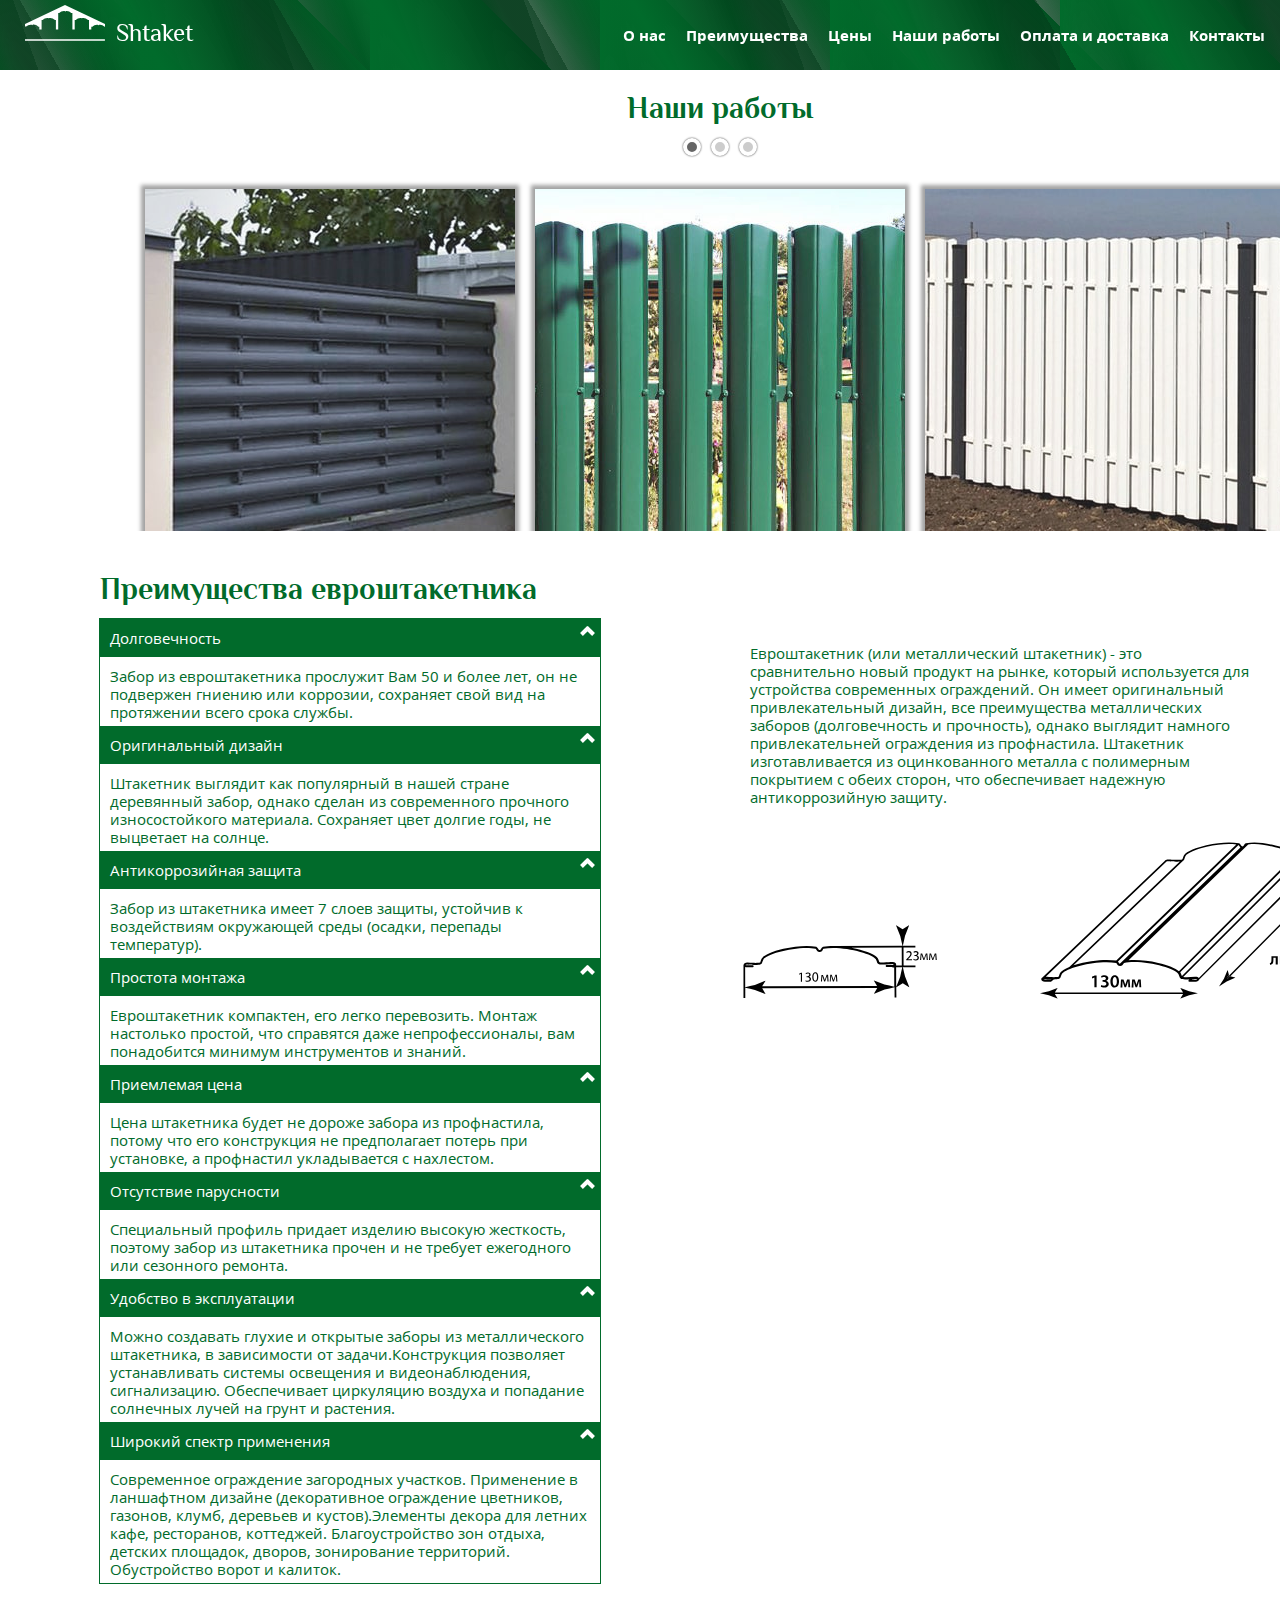
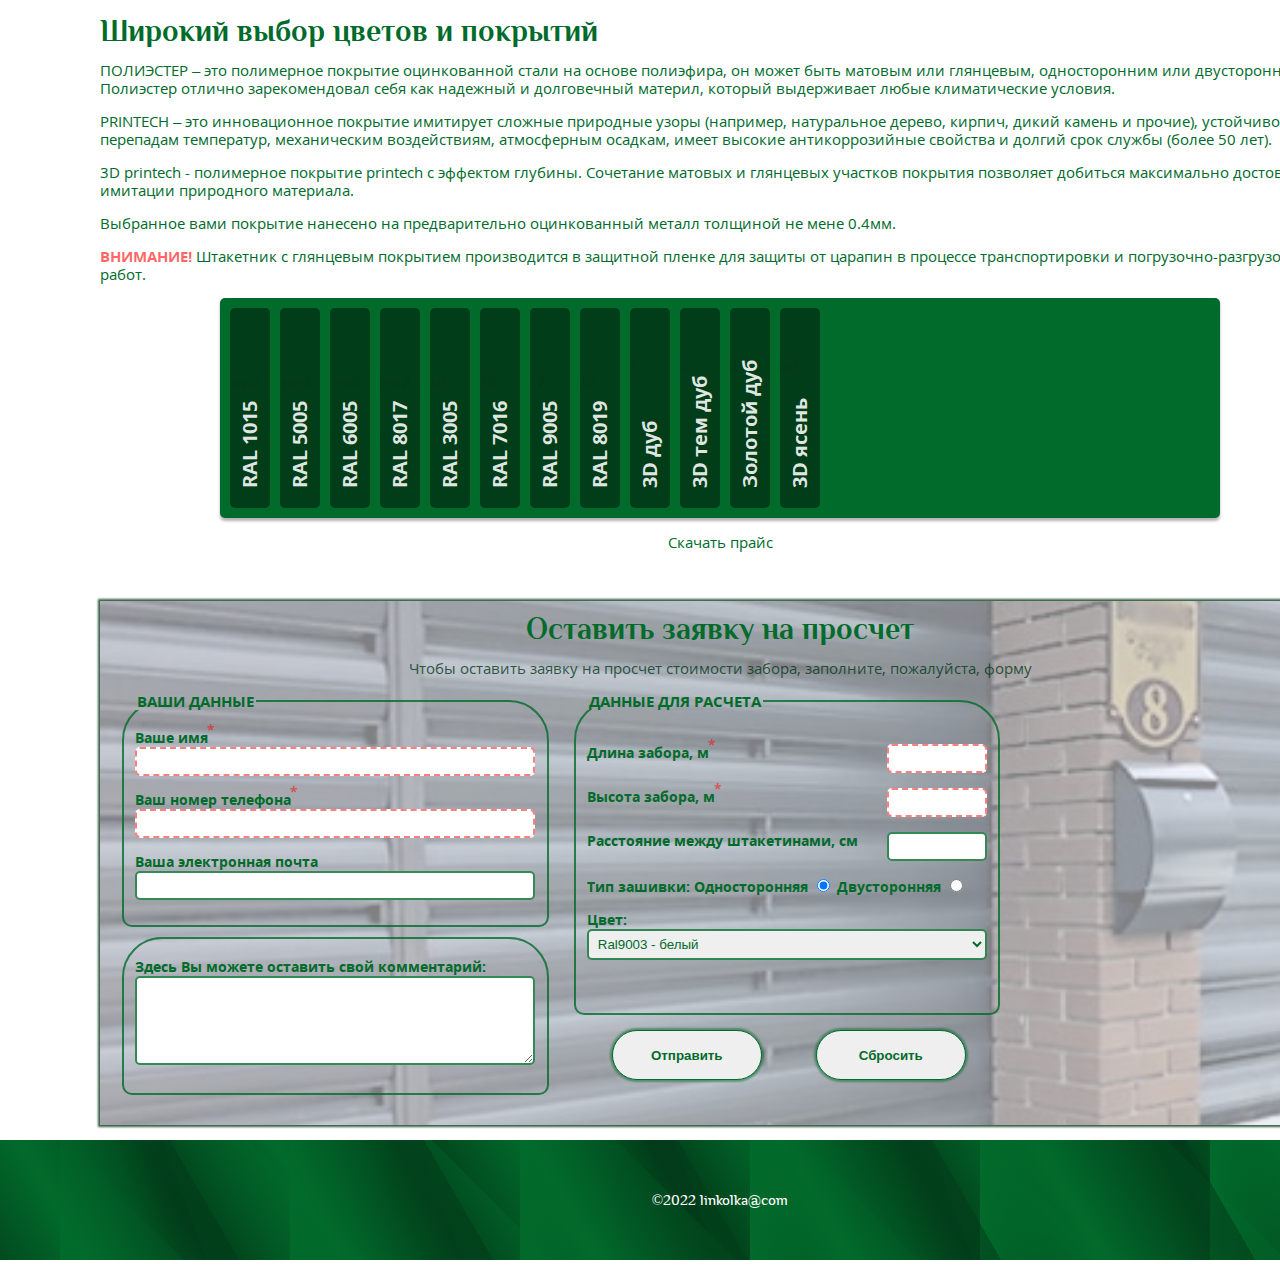
==== index.html @ c5de4a71 "added project files" ====
<!DOCTYPE html>
<html lang="ru">

<head>
  <meta charset="UTF-8">
  <meta http-equiv="X-UA-Compatible" content="IE=edge">
  <meta name="viewport" content="width=device-width, initial-scale=1.0">
  <link rel="stylesheet" href="css/style.css">
  <title>Штакетник от производителя</title>
</head>

<body>
  <header class="header">
    <div class="container">
      <nav class="header__navigation clearfix">
        <a class="logo">
          <img class="logo-img" src="img/logo3.svg" width="80" height="36" alt="Логотип компании Shtaket">
          Shtaket
        </a>
        <ul class="header__menu list clearfix">
          <li class="header__item">
            <a class="header__link link" href="#">О нас</a>
          </li>
          <li class="header__item">
            <a class="header__link link" href="#advantages">Преимущества</a>
          </li>
          <li class="header__item">
            <a class="header__link link" href="#prices">Цены</a>
          </li>
          <li class="header__item">
            <a class="header__link link" href="#works">Наши работы</a>
          </li>
          <li class="header__item">
            <a class="header__link link" href="#delivery">Оплата и доставка</a>
          </li>
          <li class="header__item">
            <a class="header__link link" href="#contacts">Контакты</a>
          </li>
        </ul>
      </nav>
      <div class="progress-bar" id="progressBar"></div>
    </div>
  </header>
  <main class="main container">
    <h1 class="visually-hidden">Shtaket - производитель штакетника в Украине</h1>
    <section class="works" id="works">
      <h2 class="title">Наши работы</h2>
      <div class="works__container">

        <div class="slider">
          <input type="radio" id="btn-1" name="toggle" checked>
          <input type="radio" id="btn-2" name="toggle">
          <input type="radio" id="btn-3" name="toggle">

          <div class="slider-controls">
            <label for="btn-1"></label>
            <label for="btn-2"></label>
            <label for="btn-3"></label>
          </div>
          <div class="slider-inner">
            <div class="slider-slides">
              <img src="img/work1.jpg" width="370" height="342" alt="Кекс смотрит на еду">
              <img src="img/work2.jpg" alt="Кекс смотрит на тебя">
              <img src="img/work3.jpg" alt="Кекс не хочет никуда смотреть">
              <img src="img/work4.jpg" width="370" height="342" alt="Кекс смотрит на еду">
              <img src="img/work5.jpg" alt="Кекс смотрит на тебя">
              <img src="img/work6.jpg" alt="Кекс не хочет никуда смотреть">
              <img src="img/work7.jpg" width="370" height="342" alt="Кекс смотрит на еду">
              <img src="img/work8.jpg" alt="Кекс смотрит на тебя">
              <img src="img/work9.jpg" alt="Кекс не хочет никуда смотреть">
            </div>
          </div>
        </div>
      </div>
    </section>
    <section class="advantages" id="advantages">
      <h2 class="visually-hidden">Почему все выбирают евроштакетник?</h2>
      <div class="container clearfix">
        <h3 class="title advantages__title">Преимущества евроштакетника</h3>
        <ul class="advantages__accordion list">
          <li class="accordion__item">
            <input type="checkbox" name="group" id="group-1" checked>
            <label for="group-1">Долговечность</label>
            <p>
              Забор из евроштакетника прослужит Вам 50 и более лет, он не подвержен гниению или коррозии, сохраняет свой
              вид
              на протяжении всего срока службы.
            </p>
          </li>
          <li class="accordion__item">
            <input type="checkbox" name="group" id="group-2" checked>
            <label for="group-2">Оригинальный дизайн</label>
            <p>
              Штакетник выглядит как популярный в нашей стране деревянный забор, однако сделан из современного прочного
              износостойкого материала. Сохраняет цвет долгие годы, не выцветает на солнце.
            </p>
          </li>
          <li class="accordion__item">
            <input type="checkbox" name="group" id="group-3" checked>
            <label for="group-3">Антикоррозийная защита</label>
            <p>
              Забор из штакетника имеет 7 слоев защиты, устойчив к воздействиям окружающей среды (осадки, перепады
              температур).
            </p>
          </li>
          <li class="accordion__item">
            <input type="checkbox" name="group" id="group-5" checked>
            <label for="group-5">Простота монтажа</label>
            <p>
              Евроштакетник компактен, его легко перевозить. Монтаж настолько простой, что справятся даже
              непрофессионалы, вам понадобится минимум инструментов и знаний.
            </p>
          </li>
          <li class="accordion__item">
            <input type="checkbox" name="group" id="group-6" checked>
            <label for="group-6">Приемлемая цена</label>
            <p>
              Цена штакетника будет не дороже забора из профнастила, потому что его конструкция не предполагает потерь
              при установке, а профнастил укладывается с нахлестом.
            </p>
          </li>
          <li class="accordion__item">
            <input type="checkbox" name="group" id="group-7" checked>
            <label for="group-7">Отсутствие парусности</label>
            <p>
              Специальный профиль придает изделию высокую жесткость, поэтому забор из штакетника прочен и не требует
              ежегодного или сезонного ремонта.
            </p>
          </li>
          <li class="accordion__item">
            <input type="checkbox" name="group" id="group-8" checked>
            <label for="group-8">Удобство в эксплуатации</label>
            <p>
              Можно создавать глухие и открытые заборы из металлического штакетника, в зависимости от задачи.Конструкция
              позволяет устанавливать системы освещения и видеонаблюдения, сигнализацию. Обеспечивает циркуляцию воздуха
              и попадание солнечных лучей на грунт и растения.
            </p>
          </li>
          <li class="accordion__item">
            <input type="checkbox" name="group" id="group-9" checked>
            <label for="group-9">Широкий спектр применения</label>
            <p>
              Современное ограждение загородных участков. Применение в ланшафтном дизайне (декоративное ограждение
              цветников, газонов, клумб, деревьев и кустов).Элементы декора для летних кафе, ресторанов, коттеджей.
              Благоустройство зон отдыха, детских площадок, дворов, зонирование территорий. Обустройство ворот и
              калиток.
            </p>
          </li>
        </ul>
        <div class="advantages__content">
          <p class="advantages__text">
            Евроштакетник (или металлический штакетник) - это сравнительно новый продукт на
            рынке, который используется
            для устройства современных ограждений. Он имеет оригинальный привлекательный дизайн, все преимущества
            металлических заборов (долговечность и прочность), однако выглядит намного привлекательней ограждения из
            профнастила. Штакетник изготавливается из оцинкованного металла с полимерным покрытием с обеих сторон, что
            обеспечивает надежную антикоррозийную защиту.
          </p>
          <!-- <img src="img/product.jpg" width="560" height="364" alt=""> -->
        </div>
      </div>
    </section>
    <section class="prices" id="prices">
      <div class="container">
        <h2 class="title">Широкий выбор цветов и покрытий</h2>
        <div class="prices__text">
          <p>
            <span class="uppercase">Полиэстер</span> – это полимерное покрытие оцинкованной стали на основе полиэфира,
            он может быть матовым или
            глянцевым, односторонним или двусторонним. Полиэстер отлично зарекомендовал себя как надежный и долговечный
            материл, который выдерживает любые климатические условия.
          </p>
          <p>
            <span class="uppercase">Printech</span> – это инновационное покрытие имитирует сложные природные узоры
            (например, натуральное дерево,
            кирпич, дикий камень и прочие), устойчиво к перепадам температур, механическим воздействиям, атмосферным
            осадкам, имеет высокие антикоррозийные свойства и долгий срок службы (более 50 лет).
          </p>
          <p>
            3D printech - полимерное покрытие printech с эффектом глубины. Сочетание матовых и глянцевых участков
            покрытия позволяет добиться максимально достоверной имитации природного материала.
          </p>
          <p>
            Выбранное вами покрытие нанесено на предварительно оцинкованный металл толщиной не мене 0.4мм.
          </p>
          <p>
            <span class="uppercase attention">Внимание!</span> Штакетник с глянцевым покрытием производится в защитной
            пленке для
            защиты от царапин в процессе
            транспортировки и погрузочно-разгрузочных работ.
          </p>
        </div>
        <div class="prices__accordion">
          <section id="acc1">
            <h2><a href="#acc1">RAL 1015</a></h2>
            <img class="prices__img" src="img/colors/color1015-min.png" width="132" height="167" alt="">
            <div class="prices__description">
              <p>глянцевый двусторонний <span class="prices__price">60</span> грн/пм</p>
            </div>
          </section>
          <section id="acc2">
            <h2><a href="#acc2">RAL 5005</a></h2>
            <img class="prices__img" src="img/colors/color5005-min.png" width="132" height="167" alt="">
            <div class="prices__description">
              <p>глянцевый двусторонний <span class="prices__price">60</span> грн/пм</p>
            </div>
          </section>
          <section id="acc3">
            <h2><a href="#acc3">RAL 6005</a></h2>
            <img class="prices__img" src="img/colors/color6005-min.png" width="132" height="167" alt="">
            <div class="prices__description">
              <p>глянцевый двусторонний <span class="prices__price">60</span> грн/пм</p>
              <p>матовый двусторонний <br><span class="prices__price">63</span> грн/пм</p>
            </div>
          </section>
          <section id="acc4">
            <h2><a href="#acc4">RAL 8017</a></h2>
            <img class="prices__img" src="img/colors/color8017-min.png" width="132" height="167" alt="">
            <div class="prices__description">
              <p>глянцевый двусторонний <span class="prices__price">60</span> грн/пм</p>
              <p>матовый двусторонний<br><span class="prices__price">63</span> грн/пм</p>
            </div>
          </section>
          <section id="acc5">
            <h2><a href="#acc5">RAL 3005</a></h2>
            <img class="prices__img" src="img/colors/color3005m-min.png" width="132" height="167" alt="">
            <div class="prices__description">
              <p>матовый двусторонний<br><span class="prices__price">63</span> грн/пм</p>
            </div>
          </section>
          <section id="acc6">
            <h2><a href="#acc6">RAL 7016</a></h2>
            <img class="prices__img" src="img/colors/color7016m-min.png" width="132" height="167" alt="">
            <div class="prices__description">
              <p>матовый двусторонний<br><span class="prices__price">63</span> грн/пм</p>
            </div>
          </section>
          <section id="acc7">
            <h2><a href="#acc7">RAL 9005</a></h2>
            <img class="prices__img" src="img/colors/color9005m-min.png" width="132" height="167" alt="">
            <div class="prices__description">
              <p>матовый двусторонний<br><span class="prices__price">63</span> грн/пм</p>
            </div>
          </section>
          <section id="acc8">
            <h2><a href="#acc8">RAL 8019</a></h2>
            <img class="prices__img" src="img/colors/color8019m-min.png" width="132" height="167" alt="">
            <div class="prices__description">
              <p>матовый двусторонний<br><span class="prices__price">63</span> грн/пм</p>
            </div>
          </section>
          <section id="acc9">
            <h2><a href="#acc9">3D дуб</a></h2>
            <img class="prices__img" src="img/colors/prtech_3ddub-min.png" width="132" height="167" alt="">
            <p class="prices__description">Printech двусторонний <br><span class="prices__price">54</span> грн/пм</p>
          </section>
          <section id="acc10">
            <h2><a href="#acc10">3D тем дуб</a></h2>
            <img class="prices__img" src="img/colors/prtech_tder-min.png" width="132" height="167" alt="">
            <p class="prices__description">Printech двусторонний <br><span class="prices__price">54</span> грн/пм</p>
          </section>
          <section id="acc11">
            <h2><a href="#acc11">Золотой дуб</a></h2>
            <img class="prices__img" src="img/colors/prtech_zdub-min.png" width="132" height="167" alt="">
            <p class="prices__description">Printech двусторонний <br><span class="prices__price">54</span> грн/пм</p>
          </section>
          <section id="acc12">
            <h2><a href="#acc12">3D ясень</a></h2>
            <img class="prices__img" src="img/colors/prtech_yasen-min.png" width="132" height="167" alt="">
            <p class="prices__description">Printech односторонний <br><span class="prices__price">54</span> грн/пм</p>
          </section>
        </div>
        <p class="prices__link">
          <a class="link" href="files/parapet.pdf" target="_blank">Скачать прайс</a>
        </p>
      </div>
    </section>
    <section class="application">
      <div class="container application__container">
        <h2 class="title">Оставить заявку на просчет</h2>
        <p class="application__subtitle">Чтобы оставить заявку на просчет стоимости забора, заполните, пожалуйста, форму
        </p>
        <form class="application__form clearfix" action="#" method="post">

          <fieldset class="application__product">
            <legend>Данные для расчета</legend>
            <p class="application__text clearfix">
              <label class="required" for="length">Длина забора, м
                <input type="number" id="length" min="1" max="999" step="0.5" required>
              </label>
            </p>
            <p class="application__text clearfix">
              <label class="required" for="hight">Высота забора, м
                <input type="number" id="hight" min="0.5" max="3" step="0.1" required>
              </label>
            </p>
            <p class="application__text clearfix">
              <label for="gap">Расстояние между штакетинами, см</label>
              <input type="number" id="gap" min="0" max="13" step="0.1">
            </p>
            <p class="application__text">Тип зашивки:
              <label for="oneside">Односторонняя</label>
              <input type="radio" id="oneside" name="facing" checked>
              <label for="twoside">Двусторонняя</label>
              <input type="radio" id="twoside" name="facing">
            </p>
            <p class="application__text">
              <label for="color">Цвет:</label>
              <select name="color" id="color">
                <optgroup label="Глянцевое покрытие">
                  <option value="white">Ral9003 - белый</option>
                  <option value="black">Ral9005 - черный</option>
                  <option value="red">Ral3005 - вишня</option>
                  <option value="green">Ral6005 - зеленый мох</option>
                  <option value="brown">Ral8017 - шоколад</option>
                </optgroup>
                <optgroup label="Матовое покрытие">
                  <option value="red-m">Ral3005m - вишня</option>
                  <option value="green-m">Ral6005m - зеленый мох</option>
                  <option value="brown-m">Ral8017m - шоколад</option>
                </optgroup>
                <optgroup label="Printech- покрытие &laquoпод дерево&raquo">
                  <option value=" green">Printech - золотой дуб</option>
                  <option value="green">Printech - ясень</option>
                </optgroup>
              </select>
            </p>
          </fieldset>

          <fieldset class="application__customer">
            <legend>Ваши данные</legend>
            <p class="application__text">
              <label class="required" for="name">Ваше имя</label>
              <input type="text" id="name" required>
            </p>
            <p class="application__text">
              <label class="required" for="phone">Ваш номер телефона</label>
              <input type="phone" id="phone" required>
            </p>
            <p class="application__text">
              <label for="email">Ваша электронная почта</label>
              <input type="email" id="email">
            </p>
          </fieldset>

          <fieldset class="application__comment">
            <p class="application__text">
              <label for="comment">Здесь Вы можете оставить свой комментарий:</label>
              <textarea name="comment" id="comment" cols="30" rows="5"></textarea>
            </p>
          </fieldset>

          <fieldset class="application__buttons">
            <button class="btn btn--submit" type=submit>Отправить</button>
            <button class="btn btn--reset" type=reset>Сбросить</button>
          </fieldset>
        </form>
    </section>
    </div>

  </main>
  <footer class="footer">
    <div class="container">
      <p class="footer__copy">&copy;2022 linkolka@com</p>
    </div>
  </footer>
  <script src="js/scrolling.js"></script>
</body>

</html>
---- css/style.css ----
@font-face {
  font-family: 'Open sans';
  font-style: normal;
  font-weight: 400;
  src: url('../fonts/opensans/opensans.woff2') format('woff2'),
       url('../fonts/opensans/opensans.woff') format('woff');
}

@font-face {
  font-family: 'Open sans';
  font-style: normal;
  font-weight: bold;
  src: url('../fonts/opensans/opensansbold.woff2') format('woff2'),
       url('../fonts/opensans/opensansbold.woff') format('woff');
}

@font-face {
  font-family: 'Philosopher';
  font-style: normal;
  font-weight: normal;
  src: url('../fonts/philosopher/philosopher.woff2') format('woff2'),
       url('../fonts/philosopher/philosopher.woff') format('woff');
}

@font-face {
  font-family: 'Philosopher';
  font-style: normal;
  font-weight: bold;
  src: url('../fonts/philosopher/philosopherbold.woff2') format('woff2'),
       url('../fonts/philosopher/philosopherbold.woff') format('woff');
}

/* common styles */
body {
  min-width: 1440px;
  min-height: 100vh;
  margin: 0;
  font-family: 'Open sans', Arial, sans-serif;
  font-size: 15px;
  line-height: 120%;
  font-weight: normal;
  color: #016b2b;
}

.visually-hidden {
  position: fixed;
  transform: scale(0);
}

.container {
  width: 1240px;
  margin: 0 auto;
}

.clearfix::after {
  content: "";
  display: table;
  clear: both;
}

.title {
  margin: 0;
  margin-bottom: 20px;
  padding: 0;
  font-family: 'Philosopher', 'Times New Roman', serif;
  font-size: 30px;
}

.link {
  position: relative;
  display: inline-block;
  text-decoration: none;
  color: inherit;
  font: inherit;
}

.link:hover {
  font-weight: bold;
}

.link:active {
  opacity: 0.6;
}

.list {
  margin: 0;
  padding: 0;
  list-style: none;
}

.uppercase {
  text-transform: uppercase;
}

.attention {
  color:rgba(255, 0, 0, 0.6);
  font-weight: bold;
}

/* header */
.header {
  width: 100%;
  min-height: 40px;
  position: fixed;
  padding: 5px;
  top: 0;
  color: #fff;
   background-image: repeating-linear-gradient(240deg, rgba(2, 56, 24, 0.5), rgba(2, 56, 24, 0.5) 25px, rgb(1, 107, 43) 130px, transparent 220px),
   repeating-linear-gradient(270deg, rgba(2, 56, 24, 0.5), rgba(2, 56, 24, 0.5) 125px, rgb(1, 107, 43) 230px, transparent 20px),
   repeating-linear-gradient(45deg, rgba(2, 56, 24, 0.5), rgba(2, 56, 24, 0.5) 25px, rgb(1, 107, 43) 130px, transparent 20px),
   repeating-linear-gradient(250deg, rgba(2, 56, 24, 0.5), rgba(2, 56, 24, 0.5) 25px, rgb(1, 107, 43) 50px, transparent 120px);
  z-index: 1;
}

.logo {
  display: inline-block;
  font-family: 'Philosopher', 'Times New Roman', serif;
  font-size: 25px;
}

.logo-img {
  margin-right: 5px;
}

.header__menu {
  margin-top: 5px;
  float: right;
  font-weight: bold;
  font-style: 18px;
  line-height: 50px;
}

.header__item {
  float: left;
}

.header__item:not(:last-child) {
  margin-right: 20px;
}

.header__link::after {
  position: absolute;
  content: '';
  bottom: 0;
  left: 0;
  width: 100%;
  height: 2px;
  background-color: #fff;
  transition: opacity 0.3s, transform 0.3s;
  opacity: 0;
  transform: translateY(-60px);
}

.header__link:hover::after {
  opacity: 1;
  transform: translateY(-40px);
}

.progress-bar {
  /* position: fixed; */
  bottom: 0;
  transform: translateY(-50%);
  height: 5px;
  width: 0%;
  background-color: rgba(255, 255, 255, 0.9);
  
}

.main {
  margin-top: 100px;
}
/* slider */

.works {
  margin: 50px auto;
  text-align: center;
}

.slider {
  position: relative;
  margin: 0 auto;
  width: 1190px;
}
.slider input[type=radio] {
  display: none;
}

.slider-inner {
  overflow: hidden;
}

.slider-slides {
  width: 500%;
  transition: transform 0.8s ease;
  padding: 20px;
}

.slider-slides img {
  float: left;
  width: 370px;
  height: 342px;
  margin-right: 20px;
  box-shadow:  0 0 4px 4px rgba(0, 0, 0, 0.4);
  opacity: 0.9;
}

.slider-controls {
  margin-bottom: 10px;
  text-align: center;
}

.slider-controls label {
  display: inline-block;
  margin: 0 3px;
  width: 10px;
  height: 10px;
  border: 4px solid white;
  border-radius: 50%;
  background-color: #cccccc;
  box-shadow: 0 0 2px rgba(0, 0, 0, 0.8);
  cursor: pointer;
  transition: background-color 0.2s;
}

#btn-1:checked~.slider-controls label[for=btn-1],
#btn-2:checked~.slider-controls label[for=btn-2],
#btn-3:checked~.slider-controls label[for=btn-3],
#btn-3:checked~.slider-controls label {
  background-color: #666666;
}


#btn-1:checked~.slider-inner .slider-slides {
  transform: translate(0);
}

#btn-2:checked~.slider-inner .slider-slides {
  transform: translate(-1170px);
}

#btn-3:checked~.slider-inner .slider-slides {
  transform: translate(-2340px);
}

/* Преимущества */
.advantages {
  margin-bottom: 40px;
}

.advantages__content {
  width: 600px;
  min-height: 380px;
  float: right;
  padding: 10px;
  background-image:
    url('../img/profile.svg'),
    url('../img/profile_long_rus.svg');
  background-size: 200px auto, 300px auto;
  background-repeat: no-repeat;
  box-sizing: border-box;
  background-position: left bottom, right bottom;
}

.advantages__text {
  width: 500px;
}

.advantages__accordion {
  float: left;
  width: 500px;
  height: auto;
  outline: 1px solid #016b2b;
}

.advantages__accordion input[type=checkbox] {
  display: none;
}

.advantages__accordion label {
  display: block;
  position: relative;
  margin-bottom: 10px;
  padding: 10px;
  background: #016b2b;
  color: #ffffff;
  cursor: pointer;
}

.advantages__accordion label::before {
  content: "";
  position: absolute;
  width: 10px;
  height: 4px;
  background-color:#fff;
  right: 10px;
  top: 10px;
  transform: rotate(45deg);
}
.advantages__accordion label::after {
  content: "";
  position: absolute;
  width: 10px;
  height: 4px;
  background-color:#fff;
  right: 5px;
  top: 10px;
  transform: rotate(-45deg);
}

.advantages__accordion p {
  display: none;
  overflow: hidden;
  height: 0;
  margin: 0;
  padding: 0 5px 5px 10px;
}

.advantages__accordion input[type=checkbox]:checked+label+p {
  display: block;
  height: auto;
}

.advantages__accordion input[type=checkbox]:checked+label::before {
  transform: rotate(-45deg);
}
.advantages__accordion input[type=checkbox]:checked + label::after {
  transform: rotate(45deg);
}

/* Цены */
.prices {
  margin-bottom: 50px;
}

.prices__description {
  float: right;
  width: 200px;
  margin-top: 50px;
}

.prices__img {
  margin-top: 10px;
  display: none;
}

.prices__price {
  font-weight: bold;
  font-size: 17px;
  color: rgba(255, 0, 0, 0.6);
}

.prices__accordion {
  /* display: block; */
  width: 1000px;
  margin: 0 auto;
  background-color: #016b2b;
  overflow: auto;
  border-radius: 5px;
  box-shadow: 0 3px 3px rgba(0, 0, 0, 0.3);
}

.prices__accordion section {
  position: relative;
  display: block;
  float: left;
  width: 40px;
  height: 200px;
  margin: 10px 0 10px 10px;
  color: rgba(2, 56, 24, 0.8);
  background-color: rgba(2, 56, 24, 0.9);
  overflow: hidden;
  border-radius: 5px;
}

.prices__accordion section h2 {
  position: absolute;
  font-size: 20px;
  font-weight: bold;
  width: 200px;
  height: 40px;
  top: 200px;
  left: 0;
  text-indent: 1em;
  padding: 0;
  margin: 0;
  color: rgba(255, 255, 255, 0.9);
  transform-origin: 0 0;
  transform: rotate(-90deg);
}

.prices__accordion section h2 a {
  display: block;
  width: 100%;
  line-height: 40px;
  text-decoration: none;
  color: inherit;
  /* outline: 0 none; */
}

.prices__accordion section:target .prices__img {
  display: inline-block;
}

.prices__accordion section:target {
  width: 350px;
  padding: 0 10px 0 40px;
  color: rgba(2, 56, 24, 1);
  background-color: #fff;
}

.prices__accordion section:target h2 {
  color: rgba(2, 56, 24, 0.8);
  /* position: static;
  font-size: 1.3em;
  text-indent: 0;
  color: #333;
  transform: rotate(0deg); */
}

.prices__accordion section,
.prices__accordion section h2 {
  transition: all 1s ease;
}

.prices__link {
  text-align: center;
}

/* Форма */
.application {
  text-align: center;
  background-image: url('../img/hor1-min.jpg');
  background-size:cover;
  background-repeat: no-repeat;
  background-position: 90% 50%;
  box-shadow: 0 0 2px 2px rgba(2, 56, 24, 0.8);
}

.application__container {
  padding: 20px;
  box-sizing: border-box;
  background-color: rgba(255, 255, 255, 0.5);
}

.application__subtitle {
  color: rgba(2, 56, 24, 0.8);
  /* font-weight: bold; */
}

.application__form {
  width: 900px;
  text-align: left;
}

fieldset {
  margin-right: 20px;
  margin-bottom: 10px;
  /* float: left; */
  width: 400px;
  /* box-sizing: border-box; */
  border: 2px solid rgba(1, 107, 43, 0.8);
  border-radius: 40px 40px 10px 10px;
}

fieldset:first-of-type {
  padding-top: 20px;
  padding-bottom: 38px;
}

fieldset:last-of-type {
  border: none;
}

.application__product {
  float: right;
}

.application__comment {
  float: left;
}

legend {
  font-weight: bold;
  text-transform: uppercase;
}

.application__text {
  margin-bottom: 15px;
  font-weight: bold;
  font-size: 14px;
}

.required {
  position: relative;
}

input[type="text"],
input[type="email"],
input[type="phone"],
input[type="number"],
textarea, 
select {
  width: 100%;
  padding: 5px;
  box-sizing: border-box;
  border-radius: 5px;
  border: 2px solid rgba(1, 107, 43, 0.8);
}

input[type="number"] {
  width: 100px;
  float: right;
}

textarea {
  width:400px;
}

select {
  color:rgb(1, 107, 43);
}

input:focus,
textarea:focus,
select:focus {
  border: 3px solid rgba(1, 107, 43, 0.8);
  outline: none;
}

input:invalid {
  border: 2px dashed rgba(255, 0, 0, 0.5);
}

input:invalid:focus {
  border: 3px dashed rgba(255, 0, 0, 0.5);
}

.required::after {
  position: absolute;
  content: '*';
  top: -7px;
  right: -7px;
  /* width: 2px;
  height: auto; */
  color: rgba(255, 0, 0, 0.5);
}

.application__buttons {
  float: right;
  text-align: center;
}

.btn {
  display: inline-block;
  /* margin-top: 50px; */
  width: 150px;
  height: 50px;
  box-sizing: border-box;
  /* padding: 20px 40px; */
  border-radius: 30px;
  border: 1px solid rgb(1, 107, 43);
  color: inherit;
  font-weight: bold;
  box-shadow: 0 0 2px 2px rgba(1, 107, 43, 0.5);
  cursor: pointer;
}

.btn--submit {
  margin-right: 50px;
}

.btn:hover {
  width: 100px;
  height: 100px;
  margin-top: 20px;
  border-radius: 50%;
  background-image: repeating-radial-gradient(circle, rgb(1, 107, 43), rgba(1, 107, 43, 0.8), rgb(1, 107, 43) );
  box-shadow: 0 0 1px 1px rgba(1, 107, 43, 0.5);
  color: #fff;
  transition: 1s;
  border: none;
}

.btn:active {
  opacity: 0.7;
}

/* footer */
.footer {
  min-height: 120px;
  text-align: center;
  color: #fff;
  background-color: #016b2b;
  background-image: repeating-linear-gradient(240deg, rgba(2, 56, 24, 0.5), rgba(2, 56, 24, 0.5) 25px, rgb(1, 107, 43) 130px, transparent 220px ),
  repeating-linear-gradient(270deg, rgba(2, 56, 24, 0.5), rgba(2, 56, 24, 0.5) 125px, rgb(1, 107, 43) 230px, transparent 20px),
  repeating-linear-gradient(45deg, rgba(2, 56, 24, 0.5), rgba(2, 56, 24, 0.5) 25px, rgb(1, 107, 43) 130px, transparent 20px),
  repeating-linear-gradient(250deg, rgba(2, 56, 24, 0.5), rgba(2, 56, 24, 0.5) 25px, rgb(1, 107, 43) 50px, transparent 120px);
}

.footer__copy {
  line-height: 120px;
  font-family: 'Philosopher', 'Times New Roman', serif;
}
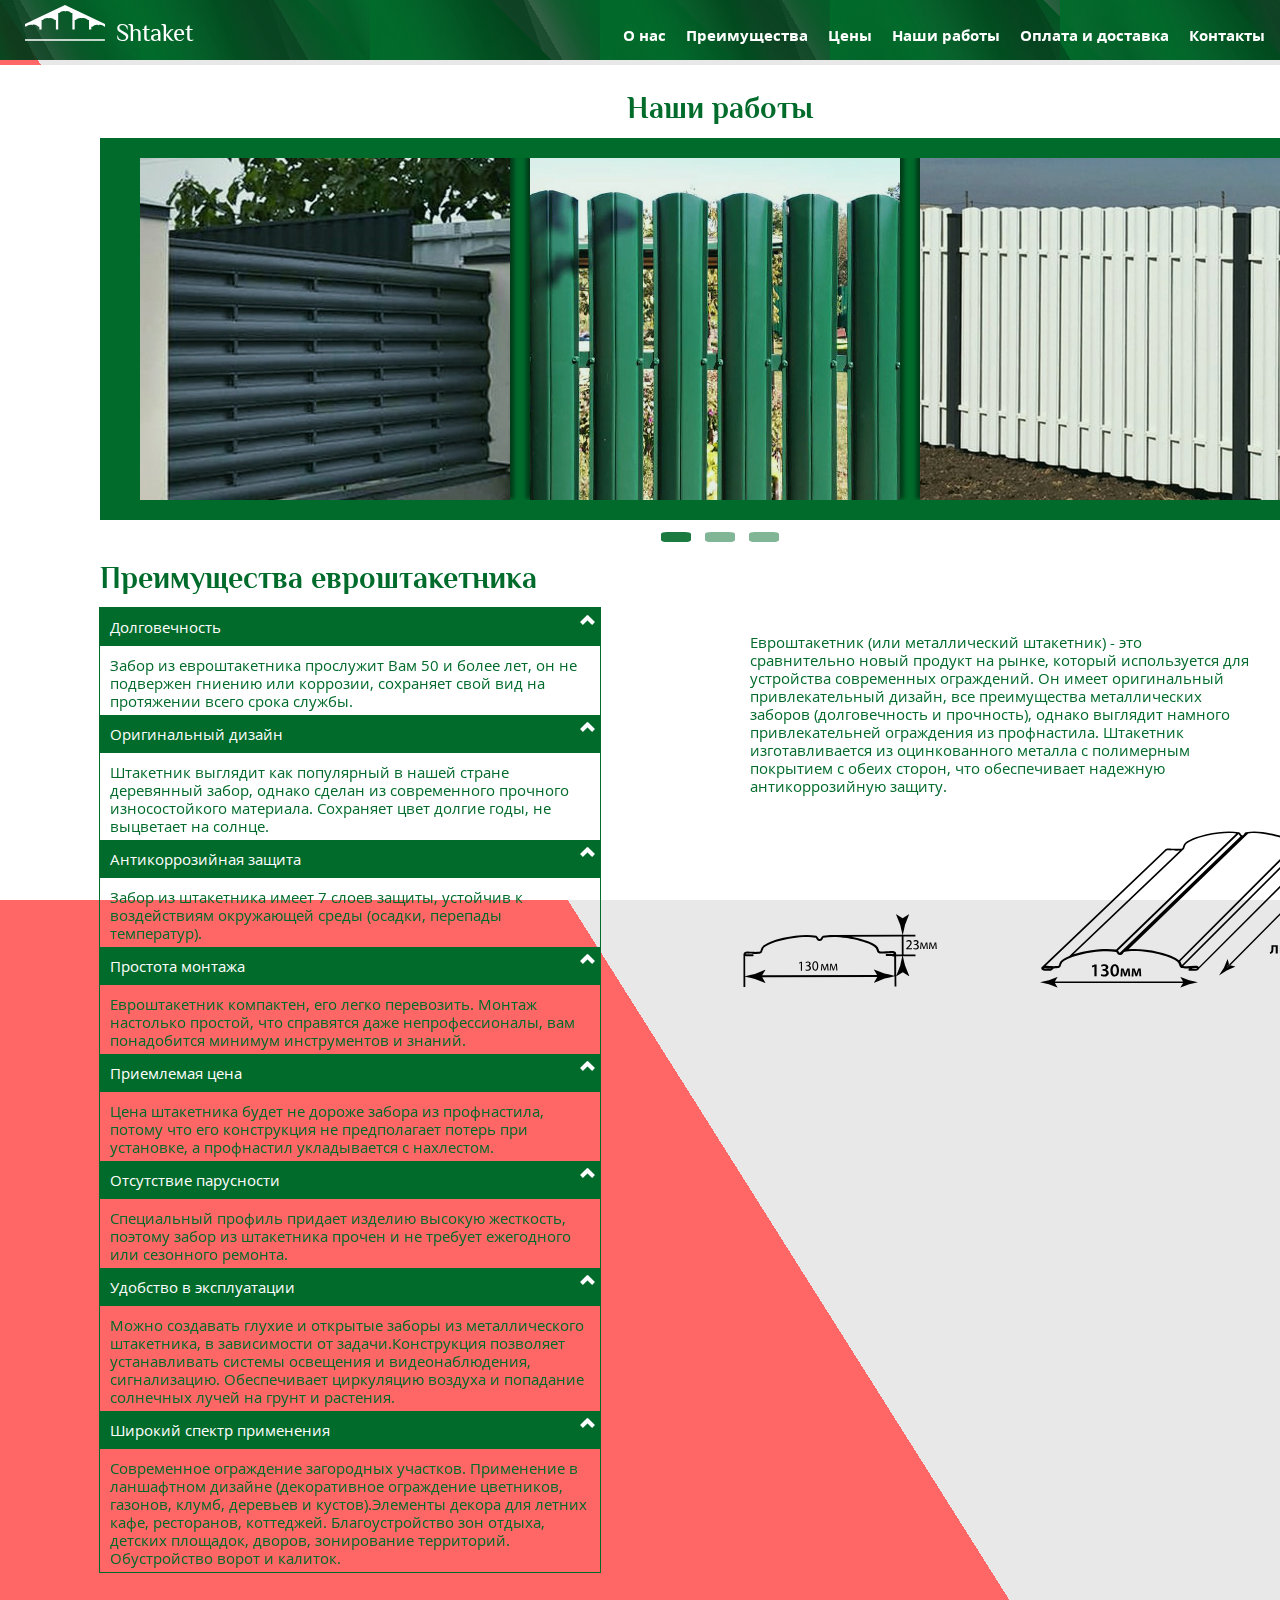
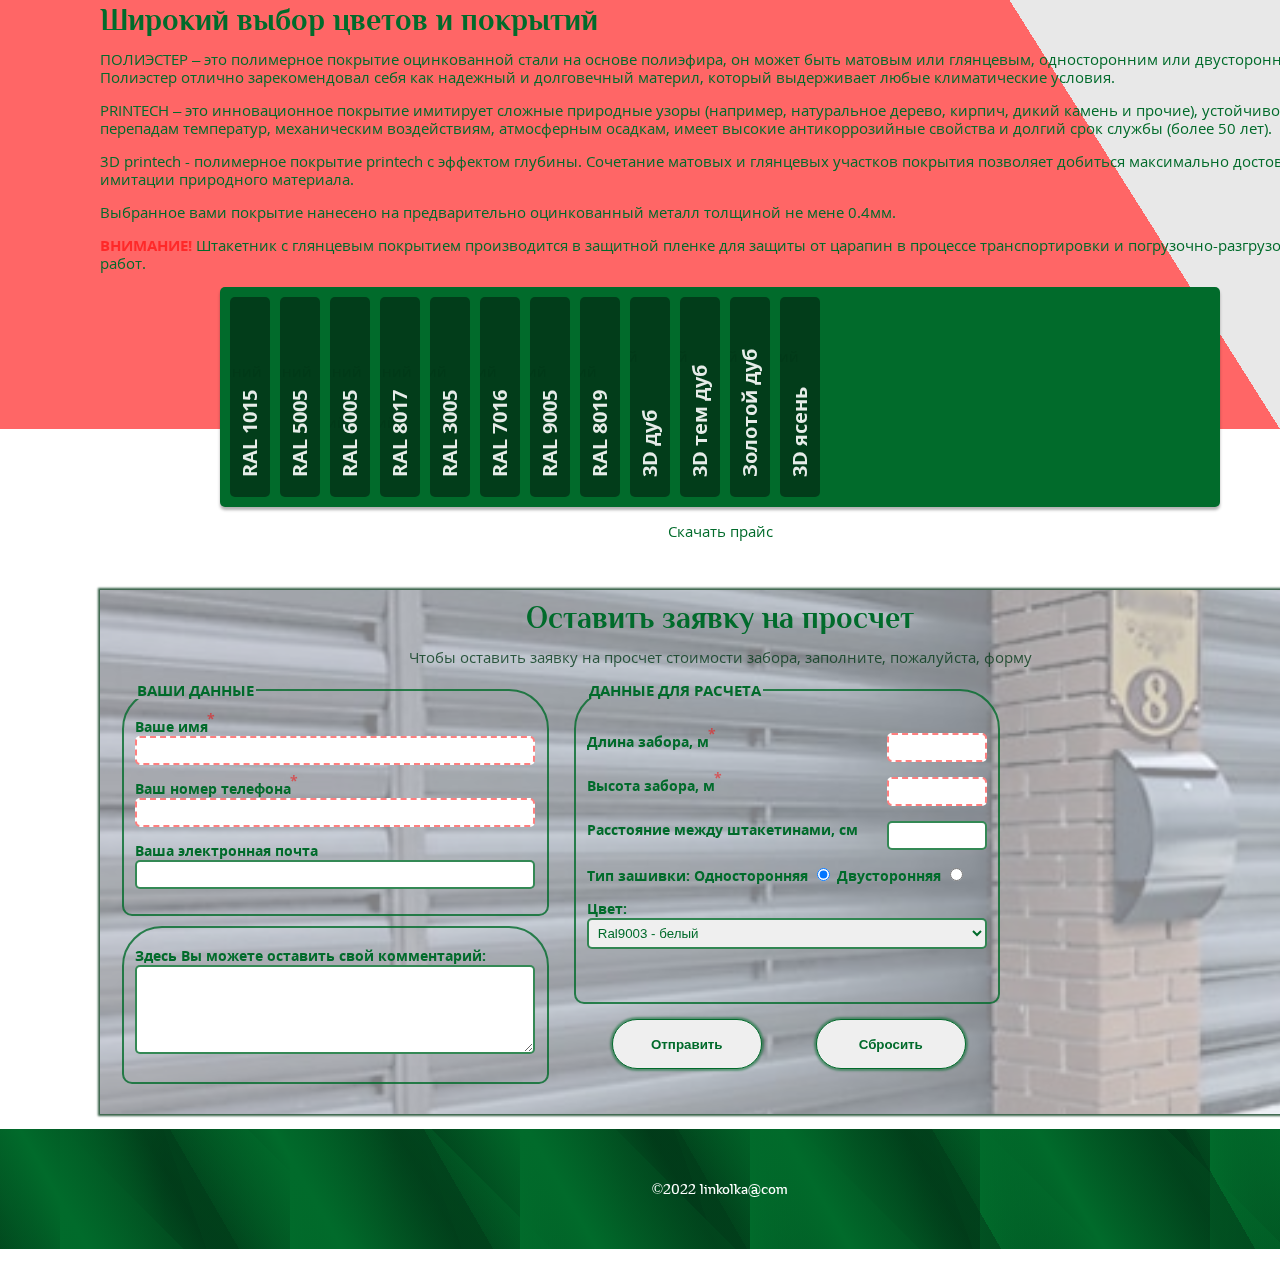
==== commit 11a6d4c7: "Новые изменения" ====
--- a/index.html
+++ b/index.html
@@ -38,7 +38,7 @@
           </li>
         </ul>
       </nav>
-      <div class="progress-bar" id="progressBar"></div>
+
     </div>
   </header>
   <main class="main container">
@@ -48,14 +48,24 @@
       <div class="works__container">
 
         <div class="slider">
-          <input type="radio" id="btn-1" name="toggle" checked>
-          <input type="radio" id="btn-2" name="toggle">
-          <input type="radio" id="btn-3" name="toggle">
-
-          <div class="slider-controls">
-            <label for="btn-1"></label>
-            <label for="btn-2"></label>
-            <label for="btn-3"></label>
+          <input class="slide-radio1" type="radio" id="btn-1" name="toggle" checked>
+          <input class="slide-radio2" type="radio" id="btn-2" name="toggle">
+          <input class="slide-radio3" type="radio" id="btn-3" name="toggle">
+
+          <div class="slider-pagination">
+            <label class="page1" for="btn-1"></label>
+            <label class="page2" for="btn-2"></label>
+            <label class="page3" for="btn-3"></label>
+          </div>
+          <div class="slider-control next">
+            <label class="numb1" for="btn-1"></label>
+            <label class="numb2" for="btn-2"><span class="arrow arrow--next"></span></label>
+            <label class="numb3" for="btn-3"><span class="arrow arrow--next"></span></label>
+          </div>
+          <div class="slider-control previous">
+            <label class="numb1" for="btn-1"><span class="arrow arrow--previous"></span></label>
+            <label class="numb2" for="btn-2"><span class="arrow arrow--previous"></span></label>
+            <label class="numb3" for="btn-3"></label>
           </div>
           <div class="slider-inner">
             <div class="slider-slides">
@@ -364,7 +374,7 @@
       <p class="footer__copy">&copy;2022 linkolka@com</p>
     </div>
   </footer>
-  <script src="js/scrolling.js"></script>
+
 </body>
 
 </html>--- a/css/style.css
+++ b/css/style.css
@@ -40,6 +40,19 @@
   line-height: 120%;
   font-weight: normal;
   color: #016b2b;
+  background: linear-gradient(to right top, rgba(255, 0, 0, 0.6) 50%, #e8e8e8 50%);
+  background-size: 100% calc(100% - 100vh + 65px);
+  background-repeat: no-repeat;
+}
+
+body::before {
+  position: fixed;
+  content: '';
+  width: 100%;
+  top: 65px;
+  bottom: 0;
+  background-color: #fff;
+  z-index: -1;
 }
 
 .visually-hidden {
@@ -100,7 +113,7 @@
 /* header */
 .header {
   width: 100%;
-  min-height: 40px;
+  height: 50px;
   position: fixed;
   padding: 5px;
   top: 0;
@@ -156,15 +169,6 @@
   transform: translateY(-40px);
 }
 
-.progress-bar {
-  /* position: fixed; */
-  bottom: 0;
-  transform: translateY(-50%);
-  height: 5px;
-  width: 0%;
-  background-color: rgba(255, 255, 255, 0.9);
-  
-}
 
 .main {
   margin-top: 100px;
@@ -179,20 +183,27 @@
 .slider {
   position: relative;
   margin: 0 auto;
-  width: 1190px;
-}
+  padding: 20px;
+  width: 1240px;
+  height: auto;
+  background-color: rgb(1, 107, 43);
+  box-sizing: border-box;
+}
+
 .slider input[type=radio] {
   display: none;
 }
 
 .slider-inner {
   overflow: hidden;
+  width: 1160px;
+  margin: 0 auto;
 }
 
 .slider-slides {
   width: 500%;
   transition: transform 0.8s ease;
-  padding: 20px;
+  
 }
 
 .slider-slides img {
@@ -200,11 +211,97 @@
   width: 370px;
   height: 342px;
   margin-right: 20px;
-  box-shadow:  0 0 4px 4px rgba(0, 0, 0, 0.4);
+  box-shadow:  0 -5px 4px 4px rgba(0, 0, 0, 0.5);
   opacity: 0.9;
 }
 
-.slider-controls {
+/* Arrows */
+
+.slider-control {
+  position: absolute;
+  width: 30px;
+  height: 30px;
+  top: 50%;
+  transform: translateY(-50%);
+  z-index: 55;
+}
+
+.slider-control label {
+  display: none;
+  z-index: 0;
+}
+
+.arrow {
+  width: 30px;
+  height: 30px;
+  display: block;
+  border: 5px solid #fff;
+  border-left: none;
+  border-bottom: none;
+  box-sizing: border-box;
+  cursor: pointer;
+  opacity: 0.7;
+}
+
+.arrow--next {
+  transform: rotate(45deg);
+}
+
+.arrow--previous {
+  transform: rotate(-135deg);
+}
+
+.slider-control .arrow:hover {
+  opacity: 1;
+}
+
+.next {
+  right: 1%;
+}
+
+.previous {
+  left: 1%;
+}
+
+.slider-pagination {
+  position: absolute;
+  bottom: -25px;
+  left: 0;
+  width: 100%;
+  text-align: center;
+  z-index: 10;
+}
+
+.slider-pagination label {
+  width: 30px;
+  height: 10px;
+  margin: 0 5px;
+  display: inline-block;
+  border-radius: 20%;
+  background: rgba(1, 107, 43, 0.5);
+  /* border: solid 2px rgba(1, 107, 43, 0.9); */
+  cursor: pointer;
+}
+
+/* Slider arrow effect */
+
+.slide-radio1:checked~.next .numb2,
+.slide-radio2:checked~.next .numb3,
+.slide-radio2:checked~.previous .numb1,
+.slide-radio3:checked~.previous .numb2 {
+  display: block;
+  z-index: 1;
+}
+
+/* Slider pagination effect */
+
+.slide-radio1:checked~.slider-pagination .page1,
+.slide-radio2:checked~.slider-pagination .page2,
+.slide-radio3:checked~.slider-pagination .page3 {
+  background: rgba(1, 107, 43, 0.9);
+}
+
+/* .slider-controls {
   margin-bottom: 10px;
   text-align: center;
 }
@@ -220,7 +317,7 @@
   box-shadow: 0 0 2px rgba(0, 0, 0, 0.8);
   cursor: pointer;
   transition: background-color 0.2s;
-}
+} */
 
 #btn-1:checked~.slider-controls label[for=btn-1],
 #btn-2:checked~.slider-controls label[for=btn-2],
